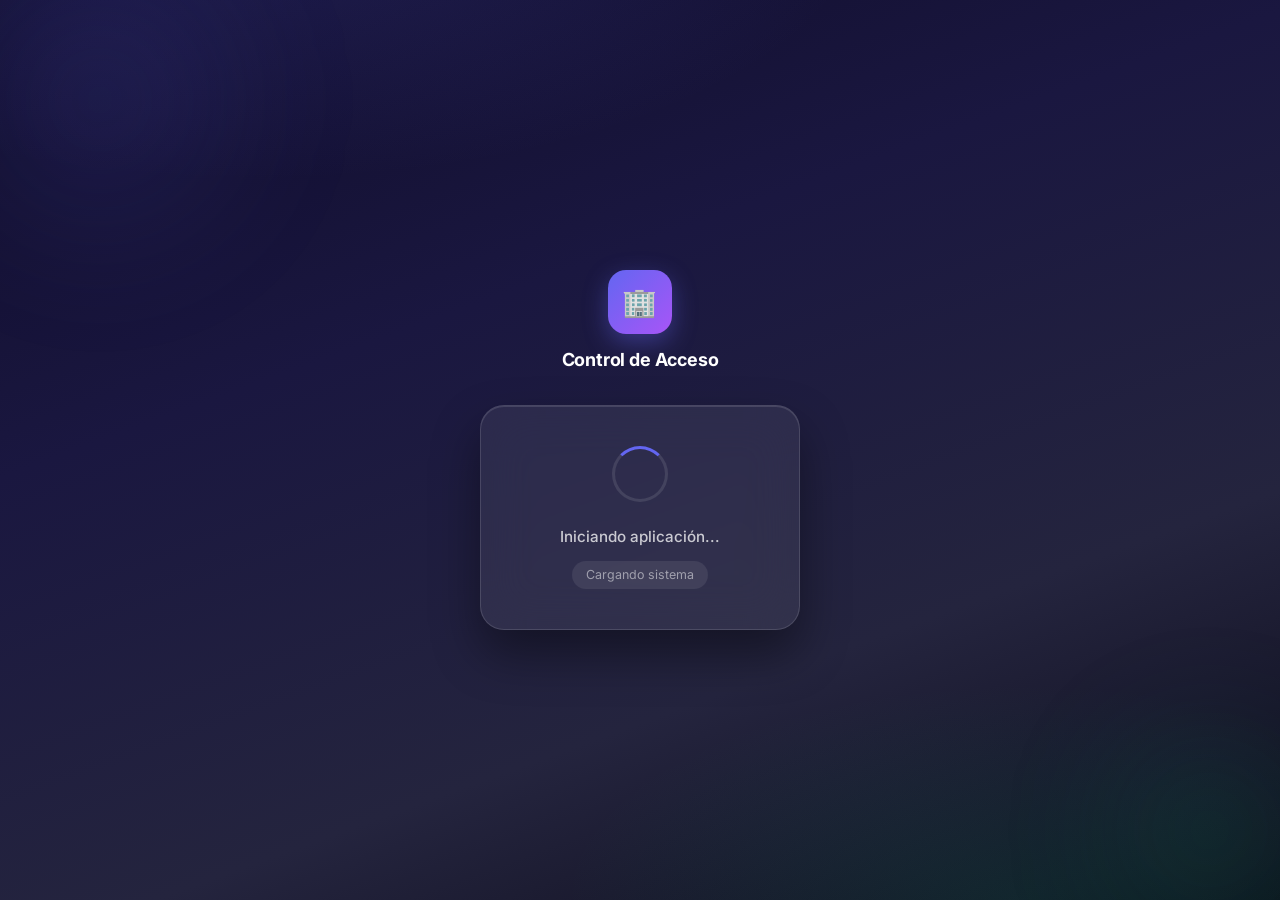
==== index.html @ 193a1b67 "ui: renombrar tab 'Registros' a 'Asistencias' para claridad del admin" ====
<!DOCTYPE html>
<html lang="es">
<head>
  <meta charset="UTF-8" />
  <meta name="viewport" content="width=device-width, initial-scale=1.0, maximum-scale=1.0, user-scalable=no" />
  <meta name="theme-color" content="#4F46E5" />
  <meta name="description" content="Sistema de control de acceso de personal" />
  <meta name="mobile-web-app-capable" content="yes" />
  <meta name="apple-mobile-web-app-capable" content="yes" />
  <meta name="apple-mobile-web-app-status-bar-style" content="default" />
  <meta name="apple-mobile-web-app-title" content="Acceso" />

  <title>Control de Acceso</title>

  <link rel="manifest" href="/manifest.json" />
  <link rel="icon" href="/icons/icon-192.png" type="image/png" />
  <link rel="apple-touch-icon" href="/icons/icon-192.png" />
  <link rel="stylesheet" href="/css/style.css" />

  <!-- Google Identity Services -->
  <script src="https://accounts.google.com/gsi/client" async defer></script>
</head>
<body>

<!-- ============================================================
     EMPLOYEE APP (default view) — Premium Design
     ============================================================ -->
<div id="employee-app">

  <!-- ---- LOADING ---- -->
  <div id="view-loading" class="view">
    <div class="emp-brand">
      <div class="emp-brand-icon">🏢</div>
      <div class="emp-brand-name" id="loading-app-name">Control de Acceso</div>
    </div>
    <div class="glass-card" style="text-align:center;max-width:320px">
      <div class="loading-ring"></div>
      <p id="loading-text" class="loading-text">Iniciando...</p>
      <div class="loading-step" id="loading-step" style="display:none">
        <span id="loading-step-txt"></span>
      </div>
    </div>
  </div>

  <!-- ---- SIGN IN ---- -->
  <div id="view-signin" class="view hidden">
    <div class="emp-brand">
      <div class="emp-brand-icon">🏢</div>
      <div class="emp-brand-name" id="signin-app-title">Control de Acceso</div>
      <div class="emp-brand-sub">Sistema de registro de acceso</div>
    </div>
    <div class="glass-card">
      <h2 class="signin-title">¡Bienvenido!</h2>
      <p class="signin-sub">Inicie sesión con su cuenta Google para registrar su entrada o salida.</p>
      <div class="signin-divider">Autenticación segura</div>
      <div id="google-btn-container"></div>
      <p class="signin-note">Su email se usa únicamente para identificarlo en el sistema. Nunca compartimos sus datos.</p>
    </div>
  </div>

  <!-- ---- CONFIRM ---- -->
  <div id="view-confirm" class="view hidden">
    <div class="glass-card" style="text-align:center">
      <div class="confirm-avatar" id="confirm-avatar">—</div>
      <div class="confirm-name" id="confirm-nombre">—</div>
      <div class="confirm-meta">
        <span class="confirm-meta-pill" id="confirm-sector-pill">—</span>
        <span class="confirm-meta-pill" id="confirm-turno-pill" style="display:none">—</span>
      </div>
      <div style="display:flex;justify-content:center;margin-bottom:1.5rem">
        <span id="confirm-estado-badge" class="estado-badge badge-fuera">FUERA</span>
      </div>

      <div class="confirm-live-time" id="confirm-live-time">--:--:--</div>

      <div class="confirm-actions">
        <button id="btn-confirmar" class="btn btn-success btn-lg btn-full">
          📥 Registrar ENTRADA
        </button>
        <button id="btn-cancelar" class="btn btn-ghost btn-full">
          Cancelar / Cambiar cuenta
        </button>
      </div>
    </div>
  </div>

  <!-- ---- SUCCESS ---- -->
  <div id="view-success" class="view hidden">
    <div class="glass-card" style="text-align:center">

      <div class="success-icon-wrap success-icon-ingreso" id="success-icon-wrap">
        <span id="success-icon">✅</span>
      </div>

      <h2 class="success-titulo" id="success-titulo">¡Registrado!</h2>
      <p class="success-nombre" id="success-nombre">—</p>

      <div style="display:flex;justify-content:center;margin-bottom:1rem">
        <span class="success-sector-tag" id="success-sector">—</span>
      </div>

      <div class="success-time-display">
        <div class="success-hora" id="success-hora">00:00:00</div>
        <div class="success-fecha-dia" id="success-fecha">—</div>
      </div>

      <div id="success-duracion-container" class="hidden" style="display:flex;justify-content:center;margin-bottom:.25rem">
        <div class="success-duracion-pill">
          <span>⏱</span>
          <span>Tiempo en empresa:</span>
          <strong id="success-duracion">0h 0m</strong>
        </div>
      </div>

      <div class="countdown-bar-wrap">
        <div class="countdown-label">
          Volviendo al inicio en
          <span class="countdown-num-badge" id="countdown">5</span>
          seg
        </div>
        <div class="countdown-track">
          <div class="countdown-fill" id="countdown-fill" style="width:100%"></div>
        </div>
      </div>

    </div>
  </div>

  <!-- ---- GOODBYE ---- -->
  <div id="view-goodbye" class="view goodbye-view hidden">
    <div class="glass-card" style="text-align:center">
      <div style="font-size:3rem;margin-bottom:1rem">✅</div>
      <h2 style="font-size:1.4rem;font-weight:800;color:#fff;margin-bottom:.5rem">¡Acceso registrado!</h2>
      <p style="color:rgba(255,255,255,.55);margin-bottom:1.5rem;font-size:.9rem">Su movimiento fue registrado correctamente.</p>
      <button onclick="Auth.signOut(); window.location.reload()" class="btn btn-ghost btn-full">
        Nuevo registro
      </button>
    </div>
  </div>

  <!-- ---- ERROR ---- -->
  <div id="view-error" class="view hidden">
    <div class="glass-card">
      <div class="error-icon">⚠️</div>
      <h2 class="error-title" id="error-title">Error</h2>
      <p class="error-msg" id="error-msg">Ha ocurrido un error.</p>
      <div style="display:flex;flex-direction:column;gap:.75rem">
        <button id="btn-retry" class="btn btn-primary btn-full btn-lg" onclick="window.location.reload()">
          🔄 Reintentar
        </button>
        <button class="btn btn-ghost btn-full" onclick="Auth.signOut(); window.location.reload()">
          Cerrar sesión y reintentar
        </button>
      </div>
    </div>
  </div>

</div><!-- /#employee-app -->


<!-- ============================================================
     ADMIN APP
     ============================================================ -->
<div id="admin-app" class="hidden">

  <!-- Admin Loading -->
  <div id="admin-loading">
    <div class="spinner"></div>
    <p class="loading-text">Cargando panel...</p>
  </div>

  <!-- Admin Login -->
  <div id="admin-login" class="hidden">
    <div class="card" style="max-width:380px;width:100%">
      <div class="card-icon">🛡️</div>
      <h2 class="card-title">Panel de Administración</h2>
      <p class="card-subtitle">Acceso exclusivo para administradores del sistema.</p>
      <div id="admin-google-btn"></div>
      <p style="margin-top:1rem;font-size:.8rem;text-align:center;color:var(--text-muted)">
        Solo emails marcados como administradores en la planilla podrán ingresar.
      </p>
    </div>
  </div>

  <!-- Admin Error -->
  <div id="admin-error" class="hidden" style="display:flex;align-items:center;justify-content:center;min-height:100vh;padding:1.5rem">
    <div class="card" style="max-width:400px;width:100%;text-align:center">
      <div style="font-size:3rem;margin-bottom:1rem">🔒</div>
      <h2 style="color:var(--danger);margin-bottom:.5rem">Acceso denegado</h2>
      <p id="admin-error-msg" style="color:var(--text-muted);font-size:.9rem;margin-bottom:1.5rem">Sin permisos.</p>
      <button onclick="Auth.signOut();window.location.reload()" class="btn btn-primary">
        Intentar con otra cuenta
      </button>
    </div>
  </div>

  <!-- Admin Dashboard -->
  <div id="admin-dashboard" class="hidden admin-layout">

    <!-- Sidebar overlay (mobile) -->
    <div class="sidebar-overlay" id="sidebar-overlay" onclick="toggleSidebar()"></div>

    <!-- Sidebar -->
    <aside class="admin-sidebar" id="admin-sidebar">
      <div class="sidebar-logo">
        <div class="sidebar-logo-icon">🏢</div>
        <div class="sidebar-logo-title">Control de Acceso</div>
        <div class="sidebar-logo-sub">Panel Administrativo</div>
      </div>

      <nav class="sidebar-nav">
        <button class="nav-item tab-active" data-tab="overview">
          <span class="nav-item-icon">📊</span> Vista general
        </button>
        <button class="nav-item" data-tab="employees">
          <span class="nav-item-icon">👥</span> Empleados
        </button>
        <button class="nav-item" data-tab="records">
          <span class="nav-item-icon">📋</span> Asistencias
        </button>
        <button class="nav-item" data-tab="reports">
          <span class="nav-item-icon">📈</span> Informes
        </button>
        <button class="nav-item" data-tab="settings">
          <span class="nav-item-icon">⚙️</span> Configuración
        </button>

        <div class="nav-section-label">OPERACIÓN</div>
        <button class="nav-item" data-tab="operacion">
          <span class="nav-item-icon">🦺</span> Habilitaciones
        </button>
        <button class="nav-item" data-tab="reemplazos">
          <span class="nav-item-icon">🔄</span> Reemplazos
        </button>
        <button class="nav-item" data-tab="observaciones">
          <span class="nav-item-icon">⚠️</span> Observaciones
        </button>
        <button class="nav-item" data-tab="vehiculos">
          <span class="nav-item-icon">🚚</span> Vehículos
        </button>
        <button class="nav-item" data-tab="empresas">
          <span class="nav-item-icon">🏭</span> Empresas
        </button>
        <button class="nav-item" data-tab="trazabilidad">
          <span class="nav-item-icon">🔍</span> Trazabilidad
        </button>
      </nav>

      <div class="sidebar-footer">
        <div class="sidebar-user">
          <div class="sidebar-avatar">
            <img id="admin-avatar" src="" alt="" onerror="this.style.display='none'" />
          </div>
          <div>
            <div class="sidebar-user-name" id="admin-user-name">—</div>
            <div class="sidebar-user-email" id="admin-user-email">—</div>
          </div>
        </div>
        <button onclick="Auth.signOut();window.location.reload()" class="btn btn-sm btn-ghost" style="width:100%;color:rgba(255,255,255,.6)">
          Cerrar sesión
        </button>
      </div>
    </aside>

    <!-- Main -->
    <main class="admin-main">
      <header class="admin-topbar">
        <div style="display:flex;align-items:center;gap:1rem">
          <button class="btn-menu" onclick="toggleSidebar()">☰</button>
          <h1 class="admin-topbar-title" id="topbar-title">Vista General</h1>
        </div>
        <button onclick="Dashboard.refresh()" class="btn btn-sm btn-outline">
          🔄 Actualizar
        </button>
      </header>

      <div class="admin-content">

        <!-- ==============================
             TAB: OVERVIEW
             ============================== -->
        <div class="tab-pane" data-tab-pane="overview">
          <p style="color:var(--text-muted);font-size:.875rem;margin-bottom:1rem" id="ov-fecha">Hoy</p>

          <div class="stats-grid">
            <div class="stat-card">
              <div class="stat-value" id="ov-dentro">—</div>
              <div class="stat-label">Dentro ahora</div>
            </div>
            <div class="stat-card">
              <div class="stat-value" id="ov-fuera">—</div>
              <div class="stat-label">Fuera / Ausentes</div>
            </div>
            <div class="stat-card">
              <div class="stat-value" id="ov-total">—</div>
              <div class="stat-label">Empleados activos</div>
            </div>
            <div class="stat-card">
              <div class="stat-value" id="ov-hoy">—</div>
              <div class="stat-label">Registros hoy</div>
            </div>
            <div class="stat-card">
              <div class="stat-value" id="ov-abiertos">—</div>
              <div class="stat-label">Ingresos sin salida</div>
            </div>
          </div>

          <div class="table-container" style="margin-bottom:1.5rem">
            <div class="table-header">
              <span class="table-title">Empleados presentes</span>
            </div>
            <div style="overflow-x:auto">
              <table>
                <thead>
                  <tr>
                    <th>Empleado</th>
                    <th>Sector</th>
                    <th>Turno</th>
                    <th>Estado</th>
                  </tr>
                </thead>
                <tbody id="ov-presentes-tbody">
                  <tr><td colspan="4" class="text-center text-muted">Cargando...</td></tr>
                </tbody>
              </table>
            </div>
          </div>

          <div class="table-container">
            <div class="table-header">
              <span class="table-title">Últimos registros de hoy</span>
            </div>
            <div style="overflow-x:auto">
              <table>
                <thead>
                  <tr>
                    <th>Empleado</th>
                    <th>Sector</th>
                    <th>Ingreso</th>
                    <th>Egreso</th>
                    <th>Tiempo</th>
                  </tr>
                </thead>
                <tbody id="ov-registros-tbody">
                  <tr><td colspan="5" class="text-center text-muted">Cargando...</td></tr>
                </tbody>
              </table>
            </div>
          </div>
        </div>

        <!-- ==============================
             TAB: EMPLOYEES
             ============================== -->
        <div class="tab-pane hidden" data-tab-pane="employees">

          <div class="filters-bar" style="margin-bottom:1rem">
            <input type="text" id="emp-search" class="form-input" placeholder="🔍 Buscar por nombre, email o sector..." style="flex:1;min-width:220px" />
          </div>

          <div class="table-container" style="margin-bottom:1.5rem">
            <div class="table-header">
              <span class="table-title">Lista de empleados</span>
            </div>
            <div style="overflow-x:auto">
              <table>
                <thead>
                  <tr>
                    <th>Empleado</th>
                    <th>Sector</th>
                    <th>Turno</th>
                    <th>Estado</th>
                    <th>Activo</th>
                    <th>Dispositivo</th>
                    <th>Acciones</th>
                  </tr>
                </thead>
                <tbody id="emp-tbody">
                  <tr><td colspan="7" class="text-center text-muted">Cargando...</td></tr>
                </tbody>
              </table>
            </div>
          </div>

          <!-- Agregar empleado -->
          <div class="add-emp-form">
            <h3 style="font-weight:700;margin-bottom:1.25rem">➕ Agregar empleado</h3>
            <form id="form-agregar-empleado" novalidate>
              <div class="form-row">
                <div class="form-group">
                  <label class="form-label">Nombre *</label>
                  <input type="text" name="nombre" class="form-input" required placeholder="Ana" />
                </div>
                <div class="form-group">
                  <label class="form-label">Apellido *</label>
                  <input type="text" name="apellido" class="form-input" required placeholder="García" />
                </div>
              </div>
              <div class="form-group">
                <label class="form-label">Email Google *</label>
                <input type="email" name="email" class="form-input" required placeholder="ana.garcia@gmail.com" />
              </div>
              <div class="form-row">
                <div class="form-group">
                  <label class="form-label">Sector</label>
                  <input type="text" name="sector" class="form-input" placeholder="RRHH, Ventas..." />
                </div>
                <div class="form-group">
                  <label class="form-label">Turno</label>
                  <input type="text" name="turno" class="form-input" placeholder="Mañana, Tarde..." />
                </div>
              </div>
              <div class="form-group">
                <label class="form-check">
                  <input type="checkbox" name="esAdmin" />
                  Es administrador del sistema
                </label>
              </div>
              <div id="msg-agregar"></div>
              <button type="submit" class="btn btn-primary btn-full" style="margin-top:.5rem">
                Agregar empleado
              </button>
            </form>
          </div>

        </div>

        <!-- ==============================
             TAB: RECORDS
             ============================== -->
        <div class="tab-pane hidden" data-tab-pane="records">

          <div class="filters-bar">
            <input type="email" id="reg-f-email" class="form-input" placeholder="Filtrar por email" style="flex:1;min-width:180px" />
            <input type="text" id="reg-f-sector" class="form-input" placeholder="Sector" style="width:140px" />
            <input type="date" id="reg-f-desde" class="form-input" title="Desde" />
            <input type="date" id="reg-f-hasta" class="form-input" title="Hasta" />
            <button id="btn-export-reg" class="btn btn-outline btn-sm">
              ⬇️ Exportar CSV
            </button>
          </div>

          <div class="table-container">
            <div class="table-header">
              <span class="table-title">Asistencias registradas (entrada y salida)</span>
              <span id="reg-count" class="text-small text-muted"></span>
            </div>
            <div style="overflow-x:auto">
              <table>
                <thead>
                  <tr>
                    <th>Fecha</th>
                    <th>Empleado</th>
                    <th>Ingreso</th>
                    <th>Egreso</th>
                    <th>Duración</th>
                    <th>Día</th>
                  </tr>
                </thead>
                <tbody id="reg-tbody">
                  <tr><td colspan="6" class="text-center text-muted">Seleccione filtros y haga clic en Actualizar</td></tr>
                </tbody>
              </table>
            </div>
          </div>
        </div>

        <!-- ==============================
             TAB: REPORTS
             ============================== -->
        <div class="tab-pane hidden" data-tab-pane="reports">

          <div class="informe-controls">
            <div class="form-group" style="margin:0;flex:1;min-width:200px">
              <label class="form-label">Período</label>
              <select id="inf-periodo" class="form-select" style="width:100%">
                <option value="q1">1ra Quincena (1–15)</option>
                <option value="q2">2da Quincena (16–fin)</option>
                <option value="mensual">Mensual completo</option>
              </select>
            </div>
            <div class="form-group" style="margin:0;flex:2;min-width:220px">
              <label class="form-label">Empleado (dejar vacío = todos)</label>
              <select id="inf-empleado" class="form-select" style="width:100%">
                <option value="">— Todos los empleados —</option>
              </select>
            </div>
            <div style="display:flex;align-items:flex-end">
              <button id="btn-generar-informe" class="btn btn-primary">
                📊 Generar informe
              </button>
            </div>
          </div>

          <div id="inf-loader" class="hidden" style="text-align:center;padding:2rem">
            <div class="spinner"></div>
            <p class="text-muted">Generando informe...</p>
          </div>

          <div id="inf-resultado" class="hidden">
            <div class="table-container">
              <div class="table-header">
                <span class="table-title" id="inf-titulo-resultado">Informe</span>
                <button id="btn-export-inf" class="btn btn-outline btn-sm">⬇️ Exportar CSV</button>
              </div>
              <div style="overflow-x:auto">
                <table>
                  <thead>
                    <tr>
                      <th>Empleado</th>
                      <th>Días</th>
                      <th>Total</th>
                      <th>Horas</th>
                      <th>Promedio/día</th>
                      <th></th>
                    </tr>
                  </thead>
                  <tbody id="inf-tbody">
                  </tbody>
                </table>
              </div>
            </div>
          </div>

        </div>

        <!-- ==============================
             TAB: SETTINGS
             ============================== -->
        <div class="tab-pane hidden" data-tab-pane="settings">

          <div class="config-form">
            <h3 style="font-weight:700;margin-bottom:1.25rem">⚙️ Configuración del sistema</h3>
            <form id="form-config" novalidate>

              <div class="form-group">
                <label class="form-label">Nombre del establecimiento</label>
                <input type="text" id="cfg-nombre-empresa" class="form-input" placeholder="Mi Empresa" />
              </div>

              <hr style="border:none;border-top:1px solid var(--border);margin:1.5rem 0" />

              <h4 style="font-weight:600;margin-bottom:1rem">📍 Geofencing (control de ubicación)</h4>

              <div style="margin-bottom:1rem">
                <button type="button" id="btn-get-gps" class="btn btn-outline btn-sm">
                  📍 Usar mi ubicación actual como centro del geofence
                </button>
                <p style="font-size:.8rem;color:var(--text-muted);margin-top:.4rem">
                  Haga clic desde el establecimiento para capturar las coordenadas exactas.
                </p>
              </div>

              <div class="form-row">
                <div class="form-group">
                  <label class="form-label">Latitud</label>
                  <input type="number" id="cfg-lat" class="form-input" placeholder="-34.603722" step="any" />
                </div>
                <div class="form-group">
                  <label class="form-label">Longitud</label>
                  <input type="number" id="cfg-lng" class="form-input" placeholder="-58.381592" step="any" />
                </div>
              </div>

              <div class="form-group">
                <label class="form-label">Radio permitido (metros)</label>
                <input type="number" id="cfg-radio" class="form-input" placeholder="200" min="50" max="2000" />
                <p style="font-size:.8rem;color:var(--text-muted);margin-top:.3rem">
                  Recomendado: 100–300m según el tamaño del establecimiento.
                  Dejar la latitud/longitud vacías desactiva el geofencing.
                </p>
              </div>

              <div id="cfg-msg"></div>

              <button type="submit" class="btn btn-primary btn-full" style="margin-top:.75rem">
                💾 Guardar configuración
              </button>
            </form>
          </div>

        </div>

        <!-- ==============================
             TAB: OPERACIÓN / HABILITACIONES
             ============================== -->
        <div class="tab-pane hidden" data-tab-pane="operacion">

          <div class="stats-grid" id="op-stats">
            <div class="stat-card">
              <div class="stat-value" id="op-total">—</div>
              <div class="stat-label">Personal activo</div>
            </div>
            <div class="stat-card">
              <div class="stat-value" id="op-habilitados">—</div>
              <div class="stat-label">Habilitados</div>
            </div>
            <div class="stat-card">
              <div class="stat-value" id="op-observados">—</div>
              <div class="stat-label">Observados</div>
            </div>
            <div class="stat-card">
              <div class="stat-value" id="op-bloqueados">—</div>
              <div class="stat-label">Bloqueados</div>
            </div>
            <div class="stat-card">
              <div class="stat-value" id="op-docs">—</div>
              <div class="stat-label">Docs por vencer / vencidos</div>
            </div>
          </div>

          <!-- Panel de observación rápida sobre un empleado -->
          <div id="obs-emp-panel" class="hidden" style="background:var(--gray-50);border:1px solid var(--border);border-radius:12px;padding:1.25rem;margin-bottom:1.25rem">
            <h4 id="obs-emp-titulo" style="font-weight:700;margin-bottom:.75rem">Observación</h4>
            <form id="form-obs-empleado" novalidate>
              <input type="hidden" id="obs-emp-email" value="" />
              <div class="form-row">
                <div class="form-group">
                  <label class="form-label">Severidad</label>
                  <select id="obs-emp-sev" class="form-input">
                    <option value="observado">Observado</option>
                    <option value="bloqueado">Bloqueado (impide fichar)</option>
                  </select>
                </div>
                <div class="form-group" style="flex:2">
                  <label class="form-label">Descripción</label>
                  <input type="text" id="obs-emp-desc" class="form-input" placeholder="Motivo de la observación..." />
                </div>
              </div>
              <div id="obs-emp-msg"></div>
              <div style="display:flex;gap:.5rem;margin-top:.5rem">
                <button type="submit" class="btn btn-primary btn-sm">💾 Registrar</button>
                <button type="button" data-op="cerrarObsEmp" class="btn btn-outline btn-sm">Cancelar</button>
              </div>
            </form>
          </div>

          <div class="filters-bar" style="margin-bottom:1rem">
            <input type="text" id="hab-search" data-op="busquedaHab" class="form-input" placeholder="🔍 Buscar por nombre, empresa o sector..." style="flex:1;min-width:220px" />
          </div>

          <div class="table-container">
            <div class="table-header">
              <span class="table-title">Habilitaciones del personal</span>
            </div>
            <div style="overflow-x:auto">
              <table>
                <thead>
                  <tr>
                    <th>Empleado</th>
                    <th>Empresa</th>
                    <th>Sector</th>
                    <th>Apto médico</th>
                    <th>Licencia</th>
                    <th>Habilitación</th>
                    <th>Acciones</th>
                  </tr>
                </thead>
                <tbody id="hab-tbody">
                  <tr><td colspan="7" class="text-center text-muted">Cargando...</td></tr>
                </tbody>
              </table>
            </div>
          </div>
        </div>

        <!-- ==============================
             TAB: REEMPLAZOS
             ============================== -->
        <div class="tab-pane hidden" data-tab-pane="reemplazos">

          <div class="table-container" style="margin-bottom:1.5rem">
            <div class="table-header">
              <span class="table-title">Registrar ausencia</span>
            </div>
            <form id="form-reemplazo" novalidate style="padding:1.25rem">
              <div class="form-row">
                <div class="form-group">
                  <label class="form-label">Empleado ausente</label>
                  <select id="rem-ausente" class="form-input"></select>
                </div>
                <div class="form-group">
                  <label class="form-label">Turno</label>
                  <input type="text" id="rem-turno" class="form-input" placeholder="Ej: 12h día" />
                </div>
                <div class="form-group">
                  <label class="form-label">Causa</label>
                  <input type="text" id="rem-causa" class="form-input" placeholder="Ej: Licencia médica" />
                </div>
              </div>
              <div class="form-row">
                <div class="form-group">
                  <label class="form-label">Candidato 1</label>
                  <input type="text" id="rem-cand1" class="form-input" placeholder="Nombre del reemplazo" />
                </div>
                <div class="form-group">
                  <label class="form-label">Candidato 2</label>
                  <input type="text" id="rem-cand2" class="form-input" placeholder="Opcional" />
                </div>
                <div class="form-group">
                  <label class="form-label">Candidato 3</label>
                  <input type="text" id="rem-cand3" class="form-input" placeholder="Opcional" />
                </div>
              </div>
              <label style="display:flex;align-items:center;gap:.5rem;margin-bottom:.75rem">
                <input type="checkbox" id="rem-urgente" /> <span style="font-size:.85rem">Cubertura urgente</span>
              </label>
              <div id="rem-msg"></div>
              <button type="submit" class="btn btn-primary">💾 Registrar ausencia</button>
            </form>
          </div>

          <div id="rem-lista">
            <p class="text-muted">Cargando...</p>
          </div>
        </div>

        <!-- ==============================
             TAB: OBSERVACIONES + ALERTAS
             ============================== -->
        <div class="tab-pane hidden" data-tab-pane="observaciones">

          <div class="table-container" style="margin-bottom:1.5rem">
            <div class="table-header">
              <span class="table-title">Nueva observación</span>
            </div>
            <form id="form-observacion" novalidate style="padding:1.25rem">
              <div class="form-row">
                <div class="form-group">
                  <label class="form-label">Tipo</label>
                  <select id="obs-tipo" class="form-input">
                    <option value="Personal">Personal</option>
                    <option value="Vehículo">Vehículo</option>
                    <option value="Empresa">Empresa</option>
                  </select>
                </div>
                <div class="form-group" style="flex:2">
                  <label class="form-label">Entidad</label>
                  <input type="text" id="obs-entidad" class="form-input" list="obs-entidades" placeholder="A quién/qué corresponde" />
                  <datalist id="obs-entidades"></datalist>
                </div>
                <div class="form-group">
                  <label class="form-label">Empresa</label>
                  <select id="obs-empresa" class="form-input"></select>
                </div>
              </div>
              <div class="form-row">
                <div class="form-group">
                  <label class="form-label">Severidad</label>
                  <select id="obs-sev" class="form-input">
                    <option value="observado">Observado</option>
                    <option value="bloqueado">Bloqueado</option>
                  </select>
                </div>
                <div class="form-group" style="flex:3">
                  <label class="form-label">Descripción</label>
                  <input type="text" id="obs-desc" class="form-input" placeholder="Detalle de la observación..." />
                </div>
              </div>
              <div id="obs-msg"></div>
              <button type="submit" class="btn btn-primary">💾 Registrar observación</button>
            </form>
          </div>

          <div class="filters-bar" style="margin-bottom:1rem">
            <input type="text" id="obs-search" data-op="busquedaObs" class="form-input" placeholder="🔍 Buscar observaciones..." style="flex:1;min-width:220px" />
            <label style="display:flex;align-items:center;gap:.4rem;font-size:.85rem">
              <input type="checkbox" id="obs-solo-pend" data-op="busquedaObs" /> Solo pendientes
            </label>
          </div>

          <div class="table-container" style="margin-bottom:1.5rem">
            <div class="table-header">
              <span class="table-title">Observaciones registradas</span>
            </div>
            <div style="overflow-x:auto">
              <table>
                <thead>
                  <tr>
                    <th>Fecha</th>
                    <th>Tipo</th>
                    <th>Entidad</th>
                    <th>Descripción</th>
                    <th>Severidad</th>
                    <th>Estado</th>
                  </tr>
                </thead>
                <tbody id="obs-tbody">
                  <tr><td colspan="6" class="text-center text-muted">Cargando...</td></tr>
                </tbody>
              </table>
            </div>
          </div>

          <div class="table-container">
            <div class="table-header">
              <span class="table-title">🔔 Alertas — <span id="alrt-count" style="font-weight:400"></span></span>
              <button data-op="marcarLeidas" id="btn-marcar-leidas" class="btn btn-sm btn-outline" style="display:none">
                ✓ Marcar todas como leídas
              </button>
            </div>
            <div id="alrt-lista" style="max-height:340px;overflow-y:auto">
              <p class="text-muted" style="padding:.75rem">Cargando...</p>
            </div>
          </div>
        </div>

        <!-- ==============================
             TAB: VEHÍCULOS
             ============================== -->
        <div class="tab-pane hidden" data-tab-pane="vehiculos">

          <div class="table-container" style="margin-bottom:1.5rem">
            <div class="table-header">
              <span class="table-title">Agregar vehículo</span>
            </div>
            <form id="form-vehiculo" novalidate style="padding:1.25rem">
              <div class="form-row">
                <div class="form-group">
                  <label class="form-label">Patente</label>
                  <input type="text" id="veh-patente" class="form-input" placeholder="AB123CD" style="text-transform:uppercase" />
                </div>
                <div class="form-group">
                  <label class="form-label">Tipo</label>
                  <input type="text" id="veh-tipo" class="form-input" placeholder="Camioneta / Camión / Utilitario" />
                </div>
                <div class="form-group">
                  <label class="form-label">Empresa</label>
                  <select id="veh-empresa" class="form-input"></select>
                </div>
              </div>
              <div class="form-row">
                <div class="form-group">
                  <label class="form-label">Vencimiento seguro</label>
                  <input type="date" id="veh-seguro" class="form-input" />
                </div>
                <div class="form-group">
                  <label class="form-label">Vencimiento VTV</label>
                  <input type="date" id="veh-vtv" class="form-input" />
                </div>
                <div class="form-group" style="flex:2">
                  <label class="form-label">Observaciones</label>
                  <input type="text" id="veh-obs" class="form-input" placeholder="Opcional" />
                </div>
              </div>
              <div id="veh-msg"></div>
              <button type="submit" class="btn btn-primary">💾 Agregar vehículo</button>
            </form>
          </div>

          <div class="table-container">
            <div class="table-header">
              <span class="table-title">Flota</span>
            </div>
            <div style="overflow-x:auto">
              <table>
                <thead>
                  <tr>
                    <th>Patente</th>
                    <th>Tipo</th>
                    <th>Empresa</th>
                    <th>Seguro</th>
                    <th>VTV</th>
                    <th>Estado</th>
                    <th>Habilitación</th>
                    <th>Acciones</th>
                  </tr>
                </thead>
                <tbody id="veh-tbody">
                  <tr><td colspan="8" class="text-center text-muted">Cargando...</td></tr>
                </tbody>
              </table>
            </div>
          </div>
        </div>

        <!-- ==============================
             TAB: EMPRESAS
             ============================== -->
        <div class="tab-pane hidden" data-tab-pane="empresas">

          <div class="table-container" style="margin-bottom:1.5rem">
            <div class="table-header">
              <span class="table-title">Agregar empresa</span>
            </div>
            <form id="form-empresa" novalidate style="padding:1.25rem">
              <div class="form-row">
                <div class="form-group" style="flex:2">
                  <label class="form-label">Razón social</label>
                  <input type="text" id="empr-nombre" class="form-input" placeholder="Nombre de la empresa" />
                </div>
                <div class="form-group">
                  <label class="form-label">Tipo</label>
                  <input type="text" id="empr-tipo" class="form-input" placeholder="Contratista / Proveedor" />
                </div>
                <div class="form-group">
                  <label class="form-label">CUIT</label>
                  <input type="text" id="empr-cuit" class="form-input" placeholder="30-12345678-9" />
                </div>
              </div>
              <div class="form-row">
                <div class="form-group">
                  <label class="form-label">Vencimiento ART</label>
                  <input type="date" id="empr-art" class="form-input" />
                </div>
                <div class="form-group">
                  <label class="form-label">Vencimiento seguro</label>
                  <input type="date" id="empr-seguro" class="form-input" />
                </div>
              </div>
              <div id="empr-msg"></div>
              <button type="submit" class="btn btn-primary">💾 Agregar empresa</button>
            </form>
          </div>

          <div class="table-container">
            <div class="table-header">
              <span class="table-title">Empresas</span>
            </div>
            <div style="overflow-x:auto">
              <table>
                <thead>
                  <tr>
                    <th>Razón social</th>
                    <th>Tipo</th>
                    <th>CUIT</th>
                    <th>ART</th>
                    <th>Seguro</th>
                    <th>Personal</th>
                    <th>Vehículos</th>
                    <th>Contrato</th>
                    <th>Acciones</th>
                  </tr>
                </thead>
                <tbody id="empr-tbody">
                  <tr><td colspan="9" class="text-center text-muted">Cargando...</td></tr>
                </tbody>
              </table>
            </div>
          </div>
        </div>

        <!-- ==============================
             TAB: TRAZABILIDAD
             ============================== -->
        <div class="tab-pane hidden" data-tab-pane="trazabilidad">
          <div class="table-container">
            <div class="table-header">
              <span class="table-title">Historial de acciones (últimas 100)</span>
            </div>
            <div style="overflow-x:auto">
              <table>
                <thead>
                  <tr>
                    <th>Fecha y hora</th>
                    <th>Usuario</th>
                    <th>Acción</th>
                    <th>Tipo</th>
                  </tr>
                </thead>
                <tbody id="traza-tbody">
                  <tr><td colspan="4" class="text-center text-muted">Cargando...</td></tr>
                </tbody>
              </table>
            </div>
          </div>
        </div>

        <!-- ==============================
             MODAL DE EDICIÓN (módulo Operación)
             ============================== -->
        <div id="op-modal-overlay" class="op-modal-overlay hidden">
          <div class="op-modal" role="dialog" aria-modal="true">
            <div class="op-modal-header">
              <h3 id="op-modal-title">Editar</h3>
              <button type="button" data-op="modalClose" class="op-modal-close" aria-label="Cerrar">×</button>
            </div>
            <div class="op-modal-body" id="op-modal-body"></div>
            <div id="op-modal-msg"></div>
            <div class="op-modal-footer">
              <button type="button" data-op="modalCancel" class="btn btn-outline">Cancelar</button>
              <button type="button" id="op-modal-save" class="btn btn-primary">💾 Guardar cambios</button>
            </div>
          </div>
        </div>
        <!-- /tabs -->

      </div><!-- /.admin-content -->
    </main>

  </div><!-- /#admin-dashboard -->

</div><!-- /#admin-app -->


<!-- ============================================================
     SCRIPTS
     ============================================================ -->
<script src="/js/config.js"></script>
<script src="/js/fingerprint.js"></script>
<script src="/js/geo.js"></script>
<script src="/js/auth.js"></script>
<script src="/js/api.js"></script>
<script src="/js/app.js"></script>
<script src="/js/operacion.js"></script>
<script src="/js/dashboard.js"></script>

<script>
  // ---- Registro del Service Worker ----
  if ('serviceWorker' in navigator) {
    window.addEventListener('load', () => {
      navigator.serviceWorker.register('/sw.js').catch(e => console.warn('SW:', e));
    });
  }

  // ---- Sidebar toggle (mobile) ----
  function toggleSidebar() {
    const sb  = document.getElementById('admin-sidebar');
    const ov  = document.getElementById('sidebar-overlay');
    const open = sb.classList.toggle('open');
    if (ov) ov.classList.toggle('open', open);
  }

  // ---- Actualizar título del topbar cuando cambia de tab ----
  const tabTitles = {
    overview:      'Vista General',
    employees:     'Empleados',
    records:       'Asistencias',
    reports:       'Informes',
    settings:      'Configuración',
    operacion:     'Habilitaciones',
    reemplazos:    'Reemplazos',
    observaciones: 'Observaciones',
    vehiculos:     'Vehículos',
    empresas:      'Empresas',
    trazabilidad:  'Trazabilidad'
  };

  document.querySelectorAll('[data-tab]').forEach(btn => {
    btn.addEventListener('click', () => {
      const t = document.getElementById('topbar-title');
      if (t) t.textContent = tabTitles[btn.dataset.tab] || '';
      // Cerrar sidebar en mobile
      if (window.innerWidth <= 768) toggleSidebar();
    });
  });

  // ---- Setup tab empleados (form) cuando se activa ----
  document.querySelectorAll('[data-tab="employees"]').forEach(btn => {
    btn.addEventListener('click', () => Dashboard._setupEmployeeTab());
  });

  // ---- Determinar si mostrar la app del empleado o el admin ----
  // Acceso al panel admin: agregar #admin al URL o navegar a /#admin
  (function determineView() {
    const isAdmin = window.location.hash === '#admin' ||
                    new URLSearchParams(window.location.search).get('admin') === '1';
    if (isAdmin) {
      Dashboard.init();
    } else {
      App.init();
    }
  })();
</script>

</body>
</html>
---- css/style.css ----
/* ============================================================
   CONTROL DE ACCESO — Estilos principales
   Premium design — Mobile-first
   ============================================================ */

@import url('https://fonts.googleapis.com/css2?family=Inter:wght@400;500;600;700;800;900&display=swap');

/* ---- Variables ---- */
:root {
  --primary:     #6366F1;
  --primary-d:   #4F46E5;
  --primary-rgb: 99,102,241;
  --success:     #10B981;
  --success-d:   #059669;
  --success-rgb: 16,185,129;
  --danger:      #EF4444;
  --danger-d:    #DC2626;
  --danger-rgb:  239,68,68;
  --warning:     #F59E0B;
  --info:        #0EA5E9;
  --gray-50:     #F8FAFC;
  --gray-100:    #F1F5F9;
  --gray-200:    #E2E8F0;
  --gray-300:    #CBD5E1;
  --gray-400:    #94A3B8;
  --gray-500:    #64748B;
  --gray-600:    #475569;
  --gray-700:    #334155;
  --gray-800:    #1E293B;
  --gray-900:    #0F172A;
  --bg:          #F8FAFC;
  --surface:     #FFFFFF;
  --text:        #0F172A;
  --text-muted:  #64748B;
  --border:      #E2E8F0;
  --radius:      16px;
  --radius-sm:   10px;
  --radius-xs:   6px;
  --shadow-sm:   0 1px 2px rgba(0,0,0,.05);
  --shadow:      0 4px 6px -1px rgba(0,0,0,.1), 0 2px 4px -2px rgba(0,0,0,.1);
  --shadow-md:   0 10px 15px -3px rgba(0,0,0,.1), 0 4px 6px -4px rgba(0,0,0,.1);
  --shadow-lg:   0 20px 25px -5px rgba(0,0,0,.1), 0 8px 10px -6px rgba(0,0,0,.1);
  --shadow-xl:   0 25px 50px -12px rgba(0,0,0,.25);
}

/* ---- Reset ---- */
*, *::before, *::after { box-sizing: border-box; margin: 0; padding: 0; }
html { font-size: 16px; scroll-behavior: smooth; -webkit-text-size-adjust: 100%; }

body {
  font-family: 'Inter', -apple-system, BlinkMacSystemFont, 'Segoe UI', sans-serif;
  background: var(--bg);
  color: var(--text);
  min-height: 100dvh;
  line-height: 1.5;
  -webkit-font-smoothing: antialiased;
}

img { max-width: 100%; display: block; }
button { cursor: pointer; font-family: inherit; }
input, select, textarea { font-family: inherit; font-size: 1rem; }

/* ---- Utils ---- */
.hidden        { display: none !important; }
.text-center   { text-align: center; }
.text-muted    { color: var(--text-muted); }
.text-small    { font-size: .8125rem; }
.text-warning  { color: var(--warning); }
.text-success  { color: var(--success); }
.text-danger   { color: var(--danger); }


/* ============================================================
   EMPLOYEE APP
   ============================================================ */

#employee-app {
  min-height: 100dvh;
  background:
    radial-gradient(ellipse 80% 50% at 20% -10%, rgba(99,102,241,.18) 0%, transparent 60%),
    radial-gradient(ellipse 60% 40% at 80% 100%, rgba(16,185,129,.12) 0%, transparent 60%),
    linear-gradient(160deg, #0F0C29 0%, #1a1740 35%, #24243e 70%, #0d0d1a 100%);
  position: relative;
}

/* Decorative floating orbs */
#employee-app::before,
#employee-app::after {
  content: '';
  position: fixed;
  border-radius: 50%;
  pointer-events: none;
  z-index: 0;
  filter: blur(60px);
  opacity: .5;
}
#employee-app::before {
  width: 400px; height: 400px;
  top: -100px; left: -100px;
  background: radial-gradient(circle, rgba(99,102,241,.3), transparent 70%);
}
#employee-app::after {
  width: 300px; height: 300px;
  bottom: -80px; right: -80px;
  background: radial-gradient(circle, rgba(16,185,129,.25), transparent 70%);
}

.view {
  display: flex;
  flex-direction: column;
  align-items: center;
  justify-content: center;
  min-height: 100dvh;
  padding: 1.5rem 1.25rem;
  position: relative;
  z-index: 1;
  animation: viewIn .35s cubic-bezier(.22,1,.36,1);
}

@keyframes viewIn {
  from { opacity: 0; transform: translateY(16px) scale(.98); }
  to   { opacity: 1; transform: translateY(0) scale(1); }
}

/* ---- Branding ---- */
.emp-brand {
  text-align: center;
  margin-bottom: 2rem;
}

.emp-brand-icon {
  width: 64px; height: 64px;
  background: linear-gradient(135deg, var(--primary), #a855f7);
  border-radius: 18px;
  display: flex;
  align-items: center;
  justify-content: center;
  font-size: 1.75rem;
  margin: 0 auto .75rem;
  box-shadow: 0 8px 24px rgba(99,102,241,.4);
}

.emp-brand-name {
  font-size: 1.125rem;
  font-weight: 700;
  color: #fff;
  letter-spacing: -.01em;
}

.emp-brand-sub {
  font-size: .8rem;
  color: rgba(255,255,255,.5);
  margin-top: .2rem;
}

/* ---- Glass Card ---- */
.glass-card {
  background: rgba(255,255,255,.07);
  backdrop-filter: blur(24px);
  -webkit-backdrop-filter: blur(24px);
  border: 1px solid rgba(255,255,255,.13);
  border-radius: 24px;
  padding: 2rem 1.75rem;
  width: 100%;
  max-width: 420px;
  box-shadow: 0 24px 48px rgba(0,0,0,.4), inset 0 1px 0 rgba(255,255,255,.12);
}

/* ---- Loading ---- */
#view-loading .glass-card {
  text-align: center;
  padding: 2.5rem 2rem;
}

.loading-brand {
  margin-bottom: 2rem;
}

.loading-ring {
  width: 56px; height: 56px;
  border: 3px solid rgba(255,255,255,.1);
  border-top-color: var(--primary);
  border-radius: 50%;
  animation: spin .75s linear infinite;
  margin: 0 auto 1.5rem;
}

@keyframes spin { to { transform: rotate(360deg); } }

.loading-text {
  color: rgba(255,255,255,.75);
  font-size: .95rem;
  font-weight: 500;
  min-height: 1.5em;
}

.loading-step {
  display: inline-flex;
  align-items: center;
  gap: .4rem;
  background: rgba(255,255,255,.08);
  border-radius: 999px;
  padding: .3rem .85rem;
  font-size: .78rem;
  color: rgba(255,255,255,.5);
  margin-top: .75rem;
}

/* ---- Sign In ---- */
#view-signin .glass-card { text-align: center; }

.signin-title {
  font-size: 1.5rem;
  font-weight: 800;
  color: #fff;
  margin-bottom: .5rem;
  letter-spacing: -.02em;
}

.signin-sub {
  font-size: .9rem;
  color: rgba(255,255,255,.55);
  margin-bottom: 1.75rem;
  line-height: 1.6;
}

.signin-divider {
  display: flex;
  align-items: center;
  gap: .75rem;
  margin-bottom: 1.5rem;
  color: rgba(255,255,255,.3);
  font-size: .8rem;
}
.signin-divider::before, .signin-divider::after {
  content: '';
  flex: 1;
  height: 1px;
  background: rgba(255,255,255,.1);
}

#google-btn-container, #admin-google-btn {
  display: flex;
  justify-content: center;
}

.signin-note {
  font-size: .78rem;
  color: rgba(255,255,255,.35);
  margin-top: 1.25rem;
  line-height: 1.5;
}

/* ---- Confirm ---- */
.confirm-avatar {
  width: 72px; height: 72px;
  border-radius: 50%;
  background: linear-gradient(135deg, var(--primary), #a855f7);
  display: flex;
  align-items: center;
  justify-content: center;
  font-size: 1.75rem;
  font-weight: 800;
  color: #fff;
  margin: 0 auto 1.25rem;
  box-shadow: 0 8px 24px rgba(99,102,241,.45);
  letter-spacing: -.02em;
  flex-shrink: 0;
}

.confirm-name {
  font-size: 1.4rem;
  font-weight: 800;
  color: #fff;
  text-align: center;
  letter-spacing: -.02em;
  margin-bottom: .25rem;
}

.confirm-meta {
  display: flex;
  align-items: center;
  justify-content: center;
  gap: .5rem;
  flex-wrap: wrap;
  margin-bottom: 1.5rem;
}

.confirm-meta-pill {
  background: rgba(255,255,255,.1);
  border: 1px solid rgba(255,255,255,.12);
  border-radius: 999px;
  padding: .25rem .75rem;
  font-size: .8rem;
  color: rgba(255,255,255,.7);
  font-weight: 500;
}

.estado-badge {
  display: inline-flex;
  align-items: center;
  gap: .35rem;
  padding: .3rem .9rem;
  border-radius: 999px;
  font-size: .8rem;
  font-weight: 700;
  text-transform: uppercase;
  letter-spacing: .06em;
}
.estado-badge::before {
  content: '';
  width: 7px; height: 7px;
  border-radius: 50%;
  background: currentColor;
  flex-shrink: 0;
}

/* Badges del panel admin (fondos claros — colores sólidos legibles) */
.badge {
  display: inline-flex;
  align-items: center;
  gap: .3rem;
  padding: .25rem .7rem;
  border-radius: 999px;
  font-size: .75rem;
  font-weight: 700;
  white-space: nowrap;
}
.badge-success   { background: #DCFCE7; color: #15803D; }
.badge-danger    { background: #FEE2E2; color: #B91C1C; }
.badge-warning   { background: #FEF3C7; color: #B45309; }
.badge-info      { background: #E0F2FE; color: #0369A1; }
.badge-secondary { background: var(--gray-100); color: var(--gray-600); }

/* Badges glass para la app del empleado (fondos oscuros) */
.badge-dentro  { background: rgba(16,185,129,.2);  color: #34D399; border: 1px solid rgba(16,185,129,.3); }
.badge-fuera   { background: rgba(251,191,36,.15);  color: #FCD34D; border: 1px solid rgba(251,191,36,.25); }

/* Spinner (panel admin) */
.spinner {
  width: 40px; height: 40px;
  border: 3px solid var(--gray-200);
  border-top-color: var(--primary);
  border-radius: 50%;
  animation: spin .75s linear infinite;
}

.confirm-live-time {
  text-align: center;
  font-size: 2rem;
  font-weight: 800;
  color: rgba(255,255,255,.9);
  letter-spacing: -.03em;
  margin-bottom: 1.5rem;
  font-variant-numeric: tabular-nums;
}

.confirm-actions {
  display: flex;
  flex-direction: column;
  gap: .75rem;
}

/* ---- Botones ---- */
.btn {
  display: inline-flex;
  align-items: center;
  justify-content: center;
  gap: .5rem;
  padding: .65rem 1.4rem;
  border: none;
  border-radius: 12px;
  font-size: .95rem;
  font-weight: 700;
  transition: all .18s cubic-bezier(.22,1,.36,1);
  text-decoration: none;
  white-space: nowrap;
  letter-spacing: -.01em;
}
.btn:active    { transform: scale(.96); }
.btn:disabled  { opacity: .45; cursor: not-allowed; pointer-events: none; }

.btn-primary  { background: var(--primary); color: #fff; box-shadow: 0 4px 16px rgba(var(--primary-rgb),.45); }
.btn-primary:hover { background: var(--primary-d); box-shadow: 0 6px 20px rgba(var(--primary-rgb),.55); }

.btn-success  {
  background: linear-gradient(135deg, #10B981, #059669);
  color: #fff;
  box-shadow: 0 4px 16px rgba(16,185,129,.45);
}
.btn-success:hover { box-shadow: 0 6px 22px rgba(16,185,129,.55); transform: translateY(-1px); }

.btn-danger   {
  background: linear-gradient(135deg, #EF4444, #DC2626);
  color: #fff;
  box-shadow: 0 4px 16px rgba(239,68,68,.45);
}
.btn-danger:hover { box-shadow: 0 6px 22px rgba(239,68,68,.55); transform: translateY(-1px); }

.btn-ghost  {
  background: rgba(255,255,255,.07);
  border: 1px solid rgba(255,255,255,.12);
  color: rgba(255,255,255,.6);
  font-size: .875rem;
  font-weight: 500;
}
.btn-ghost:hover { background: rgba(255,255,255,.12); color: rgba(255,255,255,.85); }

/* Separador de sección en el sidebar del admin */
.nav-section-label {
  margin: 1rem 1.5rem .4rem;
  font-size: .65rem;
  font-weight: 700;
  letter-spacing: .12em;
  color: rgba(255,255,255,.45);
  border-top: 1px solid rgba(255,255,255,.12);
  padding-top: .9rem;
}

/* Modal de edición (módulo Operación) */
.op-modal-overlay {
  position: fixed;
  inset: 0;
  z-index: 1200;
  background: rgba(15, 23, 42, .55);
  display: flex;
  align-items: center;
  justify-content: center;
  padding: 1rem;
}
.op-modal-overlay.hidden { display: none; }
.op-modal {
  background: #fff;
  border-radius: 16px;
  width: 100%;
  max-width: 540px;
  max-height: 90vh;
  overflow-y: auto;
  box-shadow: 0 25px 60px rgba(0, 0, 0, .28);
  animation: opModalIn .18s ease-out;
}
@keyframes opModalIn {
  from { opacity: 0; transform: translateY(12px) scale(.98); }
  to   { opacity: 1; transform: none; }
}
.op-modal-header {
  display: flex;
  justify-content: space-between;
  align-items: center;
  padding: 1.05rem 1.4rem;
  border-bottom: 1px solid var(--border);
  position: sticky;
  top: 0;
  background: #fff;
  border-radius: 16px 16px 0 0;
  z-index: 1;
}
.op-modal-header h3 {
  margin: 0;
  font-size: 1.02rem;
  font-weight: 700;
  color: var(--gray-900);
}
.op-modal-close {
  border: none;
  background: transparent;
  font-size: 1.5rem;
  line-height: 1;
  color: var(--gray-500, #64748B);
  cursor: pointer;
  padding: .2rem .45rem;
  border-radius: 8px;
}
.op-modal-close:hover { background: var(--gray-100, #F1F5F9); }
.op-modal-body { padding: 1.25rem 1.4rem .25rem; }
.op-modal-footer {
  display: flex;
  justify-content: flex-end;
  gap: .6rem;
  padding: 1rem 1.4rem;
  border-top: 1px solid var(--border);
  position: sticky;
  bottom: 0;
  background: #fff;
  border-radius: 0 0 16px 16px;
}

/* Outline para fondos claros (panel admin) */
.btn-outline {
  background: transparent;
  border: 1.5px solid var(--gray-300);
  color: var(--gray-700);
  font-weight: 600;
}
.btn-outline:hover { border-color: var(--primary); color: var(--primary); background: rgba(var(--primary-rgb),.05); }

/* Warning (botón Reset del admin) */
.btn-warning {
  background: linear-gradient(135deg, #F59E0B, #D97706);
  color: #fff;
}
.btn-secondary { background: var(--gray-200); color: var(--gray-700); }

.btn-sm  { padding: .4rem .875rem; font-size: .825rem; border-radius: 8px; }
.btn-lg  {
  padding: 1rem 1.75rem;
  font-size: 1.075rem;
  border-radius: 14px;
}
.btn-full { width: 100%; }

/* ---- Success ---- */
.success-bg-ingreso {
  background:
    radial-gradient(ellipse 80% 50% at 50% 0%, rgba(16,185,129,.25) 0%, transparent 60%),
    linear-gradient(160deg, #0a2010 0%, #0d2a1e 40%, #0F0C29 100%);
}
.success-bg-egreso {
  background:
    radial-gradient(ellipse 80% 50% at 50% 0%, rgba(99,102,241,.25) 0%, transparent 60%),
    linear-gradient(160deg, #0F0C29 0%, #1a1740 40%, #24243e 100%);
}

.success-icon-wrap {
  width: 80px; height: 80px;
  border-radius: 50%;
  display: flex;
  align-items: center;
  justify-content: center;
  font-size: 2.25rem;
  margin: 0 auto 1.25rem;
}
.success-icon-ingreso {
  background: linear-gradient(135deg, rgba(16,185,129,.25), rgba(16,185,129,.1));
  border: 2px solid rgba(16,185,129,.4);
  box-shadow: 0 0 30px rgba(16,185,129,.25);
}
.success-icon-egreso {
  background: linear-gradient(135deg, rgba(99,102,241,.25), rgba(99,102,241,.1));
  border: 2px solid rgba(99,102,241,.4);
  box-shadow: 0 0 30px rgba(99,102,241,.25);
}

.success-titulo {
  font-size: 1.5rem;
  font-weight: 800;
  color: #fff;
  text-align: center;
  letter-spacing: -.02em;
  margin-bottom: .25rem;
}

.success-nombre {
  text-align: center;
  color: rgba(255,255,255,.65);
  font-size: .925rem;
  font-weight: 500;
  margin-bottom: 1.5rem;
}

.success-time-display {
  text-align: center;
  margin-bottom: 1.25rem;
}

.success-hora {
  font-size: 3rem;
  font-weight: 900;
  color: #fff;
  letter-spacing: -.04em;
  line-height: 1;
  font-variant-numeric: tabular-nums;
}

.success-fecha-dia {
  font-size: .875rem;
  color: rgba(255,255,255,.5);
  margin-top: .4rem;
  font-weight: 500;
}

.success-sector-tag {
  display: inline-flex;
  align-items: center;
  gap: .35rem;
  background: rgba(255,255,255,.08);
  border: 1px solid rgba(255,255,255,.1);
  border-radius: 999px;
  padding: .3rem .85rem;
  font-size: .8rem;
  color: rgba(255,255,255,.6);
  font-weight: 500;
  margin: 0 auto .75rem;
}

.success-duracion-pill {
  display: inline-flex;
  align-items: center;
  gap: .5rem;
  padding: .55rem 1.25rem;
  border-radius: 999px;
  font-size: 1rem;
  font-weight: 700;
  letter-spacing: -.01em;
  margin-bottom: 1.5rem;
  background: linear-gradient(135deg, rgba(99,102,241,.3), rgba(168,85,247,.2));
  border: 1px solid rgba(99,102,241,.4);
  color: #c4b5fd;
  box-shadow: 0 4px 16px rgba(99,102,241,.2);
}

/* Progress countdown bar */
.countdown-bar-wrap {
  margin-top: 1.75rem;
}

.countdown-label {
  display: flex;
  align-items: center;
  justify-content: center;
  gap: .5rem;
  color: rgba(255,255,255,.4);
  font-size: .78rem;
  font-weight: 500;
  margin-bottom: .5rem;
}

.countdown-num-badge {
  display: inline-flex;
  align-items: center;
  justify-content: center;
  width: 22px; height: 22px;
  background: rgba(255,255,255,.12);
  border-radius: 50%;
  font-size: .78rem;
  font-weight: 700;
  color: rgba(255,255,255,.6);
  font-variant-numeric: tabular-nums;
}

.countdown-track {
  height: 4px;
  background: rgba(255,255,255,.08);
  border-radius: 999px;
  overflow: hidden;
}

.countdown-fill {
  height: 100%;
  border-radius: 999px;
  background: linear-gradient(90deg, var(--primary), #a855f7);
  transition: width 1s linear;
}
.countdown-fill-green {
  background: linear-gradient(90deg, #10B981, #34D399);
}

/* Compact countdown (for non-success screens) */
.countdown-container {
  display: flex;
  align-items: center;
  justify-content: center;
  gap: .5rem;
  color: rgba(255,255,255,.4);
  font-size: .8125rem;
  margin-top: 1.25rem;
}
.countdown-num {
  display: inline-flex;
  align-items: center;
  justify-content: center;
  width: 26px; height: 26px;
  background: rgba(255,255,255,.1);
  border-radius: 50%;
  font-weight: 700;
  font-size: .8125rem;
  color: rgba(255,255,255,.7);
}

/* ---- Error ---- */
.error-icon {
  width: 64px; height: 64px;
  border-radius: 50%;
  background: rgba(239,68,68,.15);
  border: 1.5px solid rgba(239,68,68,.3);
  display: flex;
  align-items: center;
  justify-content: center;
  font-size: 1.75rem;
  margin: 0 auto 1rem;
}

.error-title {
  font-size: 1.2rem;
  font-weight: 800;
  color: #F87171;
  text-align: center;
  margin-bottom: .5rem;
  letter-spacing: -.01em;
}

.error-msg {
  color: rgba(255,255,255,.55);
  font-size: .9rem;
  text-align: center;
  white-space: pre-wrap;
  word-break: break-word;
  line-height: 1.65;
  margin-bottom: 1.5rem;
}

/* ---- Goodbye ---- */
.goodbye-view .glass-card { text-align: center; }

/* ============================================================
   ADMIN APP  (sin cambios visuales — sólo preservar)
   ============================================================ */

#admin-app {
  display: flex;
  flex-direction: column;
  min-height: 100vh;
  background: var(--bg);
  color: var(--text);
}

#admin-loading {
  display: flex;
  flex-direction: column;
  align-items: center;
  justify-content: center;
  min-height: 100vh;
  gap: 1rem;
}

#admin-login {
  display: flex;
  align-items: center;
  justify-content: center;
  min-height: 100vh;
  padding: 1.5rem;
}

/* Card light (admin) */
.card {
  background: var(--surface);
  border-radius: var(--radius);
  box-shadow: var(--shadow-md);
  padding: 2rem;
  width: 100%;
  max-width: 400px;
}

.card-icon  { font-size: 3.5rem; text-align: center; margin-bottom: 1rem; line-height: 1; }
.card-title { font-size: 1.375rem; font-weight: 700; text-align: center; margin-bottom: .5rem; }
.card-subtitle { font-size: .9rem; color: var(--text-muted); text-align: center; margin-bottom: 1.5rem; }

/* Admin layout */
.admin-layout { display: flex; min-height: 100vh; }

.admin-sidebar {
  width: 240px;
  background: var(--gray-900);
  color: #fff;
  display: flex;
  flex-direction: column;
  flex-shrink: 0;
  position: fixed;
  top: 0; left: 0;
  height: 100vh;
  overflow-y: auto;
  z-index: 50;
  transition: transform .3s;
}

.sidebar-logo { padding: 1.5rem; border-bottom: 1px solid rgba(255,255,255,.1); }
.sidebar-logo-icon  { font-size: 1.75rem; }
.sidebar-logo-title { font-weight: 700; font-size: 1rem; margin-top: .25rem; }
.sidebar-logo-sub   { font-size: .75rem; opacity: .6; }

.sidebar-nav { flex: 1; padding: 1rem 0; }

.nav-item {
  display: flex;
  align-items: center;
  gap: .75rem;
  padding: .75rem 1.5rem;
  color: rgba(255,255,255,.7);
  cursor: pointer;
  transition: background .15s, color .15s;
  border: none;
  background: none;
  width: 100%;
  text-align: left;
  font-size: .925rem;
  border-left: 3px solid transparent;
}
.nav-item:hover { background: rgba(255,255,255,.08); color: #fff; }
.nav-item.tab-active { background: rgba(99,102,241,.3); color: #fff; border-left-color: var(--primary); }
.nav-item-icon { font-size: 1.1rem; width: 20px; }

.sidebar-footer { padding: 1rem 1.5rem; border-top: 1px solid rgba(255,255,255,.1); }

.sidebar-user { display: flex; align-items: center; gap: .75rem; margin-bottom: .75rem; }
.sidebar-avatar {
  width: 36px; height: 36px;
  border-radius: 50%;
  background: var(--primary);
  display: flex;
  align-items: center;
  justify-content: center;
  font-weight: 700;
  font-size: .9rem;
  flex-shrink: 0;
  overflow: hidden;
}
.sidebar-user-name  { font-size: .875rem; font-weight: 600; }
.sidebar-user-email { font-size: .75rem; opacity: .6; white-space: nowrap; overflow: hidden; text-overflow: ellipsis; max-width: 140px; }

.admin-main {
  margin-left: 240px;
  flex: 1;
  display: flex;
  flex-direction: column;
  min-height: 100vh;
  overflow: hidden;
}

.admin-topbar {
  background: var(--surface);
  border-bottom: 1px solid var(--border);
  padding: 1rem 1.5rem;
  display: flex;
  align-items: center;
  justify-content: space-between;
  position: sticky;
  top: 0;
  z-index: 40;
}
.admin-topbar-title { font-size: 1.25rem; font-weight: 700; }

.admin-content { padding: 1.5rem; flex: 1; max-width: 1200px; }

/* Stats */
.stats-grid {
  display: grid;
  grid-template-columns: repeat(auto-fill, minmax(150px, 1fr));
  gap: 1rem;
  margin-bottom: 1.5rem;
}
.stat-card {
  background: var(--surface);
  border-radius: var(--radius);
  padding: 1.25rem;
  box-shadow: var(--shadow);
  text-align: center;
}
.stat-value { font-size: 2.25rem; font-weight: 800; line-height: 1; color: var(--primary); }
.stat-label { font-size: .8rem; color: var(--text-muted); margin-top: .25rem; }

/* Tables */
.table-container { background: var(--surface); border-radius: var(--radius); box-shadow: var(--shadow); overflow: hidden; }
.table-header {
  padding: 1rem 1.25rem;
  border-bottom: 1px solid var(--border);
  display: flex;
  align-items: center;
  justify-content: space-between;
  gap: 1rem;
  flex-wrap: wrap;
}
.table-title { font-weight: 700; font-size: 1rem; }

table { width: 100%; border-collapse: collapse; }
th {
  padding: .75rem 1rem;
  text-align: left;
  font-size: .8rem;
  font-weight: 600;
  text-transform: uppercase;
  letter-spacing: .05em;
  color: var(--text-muted);
  background: var(--gray-100);
  border-bottom: 1px solid var(--border);
  white-space: nowrap;
}
td { padding: .875rem 1rem; border-bottom: 1px solid var(--border); font-size: .9rem; vertical-align: middle; }
tr:last-child td { border-bottom: none; }
tr:hover td { background: var(--gray-100); }

.emp-name     { font-weight: 600; }
.actions-cell { white-space: nowrap; }
.actions-cell .btn + .btn { margin-left: .4rem; }

/* Buttons (admin light theme) */
.btn-primary-light { background: var(--primary); color: #fff; }
.btn-primary-light:hover { background: var(--primary-d); }

/* Filters */
.filters-bar { display: flex; gap: .75rem; flex-wrap: wrap; margin-bottom: 1rem; }

.form-input, .form-select {
  background: var(--surface);
  border: 1.5px solid var(--border);
  border-radius: var(--radius-sm);
  padding: .5rem .875rem;
  color: var(--text);
  font-size: .9rem;
  transition: border-color .15s;
  min-width: 0;
}
.form-input:focus, .form-select:focus {
  outline: none;
  border-color: var(--primary);
  box-shadow: 0 0 0 3px rgba(var(--primary-rgb),.15);
}
.form-group  { display: flex; flex-direction: column; gap: .35rem; margin-bottom: 1rem; }
.form-label  { font-size: .875rem; font-weight: 600; }
.form-msg    { padding: .75rem 1rem; border-radius: var(--radius-sm); font-size: .875rem; margin-top: .75rem; }
.form-msg.success { background: #DCFCE7; color: #15803D; }
.form-msg.error   { background: #FEE2E2; color: #B91C1C; }
.form-row    { display: grid; grid-template-columns: 1fr 1fr; gap: 1rem; }
.form-check  { display: flex; align-items: center; gap: .5rem; font-size: .9rem; }

/* Informe */
.informe-controls {
  background: var(--surface);
  border-radius: var(--radius);
  padding: 1.25rem;
  box-shadow: var(--shadow);
  margin-bottom: 1.5rem;
  display: flex;
  gap: 1rem;
  flex-wrap: wrap;
  align-items: flex-end;
}
#inf-resultado { background: var(--surface); border-radius: var(--radius); box-shadow: var(--shadow); overflow: hidden; }

/* Config / Add employee */
.config-form { background: var(--surface); border-radius: var(--radius); padding: 1.5rem; box-shadow: var(--shadow); max-width: 600px; }
.add-emp-form { background: var(--surface); border-radius: var(--radius); padding: 1.5rem; box-shadow: var(--shadow); max-width: 600px; margin-top: 1.5rem; }

/* Hamburger */
.btn-menu { display: none; background: none; border: none; font-size: 1.5rem; cursor: pointer; color: var(--text); padding: .25rem; }

/* Admin badge overrides (light) */
.badge-dentro-light  { background: #DCFCE7; color: #15803D; }
.badge-fuera-light   { background: #FEF9C3; color: #854D0E; }

/* ============================================================
   RESPONSIVE
   ============================================================ */

@media (max-width: 768px) {
  .admin-sidebar { transform: translateX(-100%); }
  .admin-sidebar.open { transform: translateX(0); }
  .admin-main { margin-left: 0; }
  .btn-menu { display: block; }
  .sidebar-overlay { position: fixed; inset: 0; background: rgba(0,0,0,.5); z-index: 49; display: none; }
  .sidebar-overlay.open { display: block; }
  .stats-grid { grid-template-columns: repeat(2, 1fr); }
  th:nth-child(n+5), td:nth-child(n+5) { display: none; }
  .form-row { grid-template-columns: 1fr; }
  .informe-controls { flex-direction: column; }
  .admin-content { padding: 1rem; }
  .table-header { flex-direction: column; align-items: flex-start; }

  .glass-card { padding: 1.75rem 1.4rem; }
  .success-hora { font-size: 2.5rem; }
}

@media (max-width: 380px) {
  .glass-card { padding: 1.5rem 1.2rem; border-radius: 20px; }
  .success-hora { font-size: 2.25rem; }
  .confirm-name { font-size: 1.25rem; }
}

/* ---- Print ---- */
@media print {
  .admin-sidebar, .admin-topbar, .btn, .filters-bar { display: none !important; }
  .admin-main { margin-left: 0; }
}
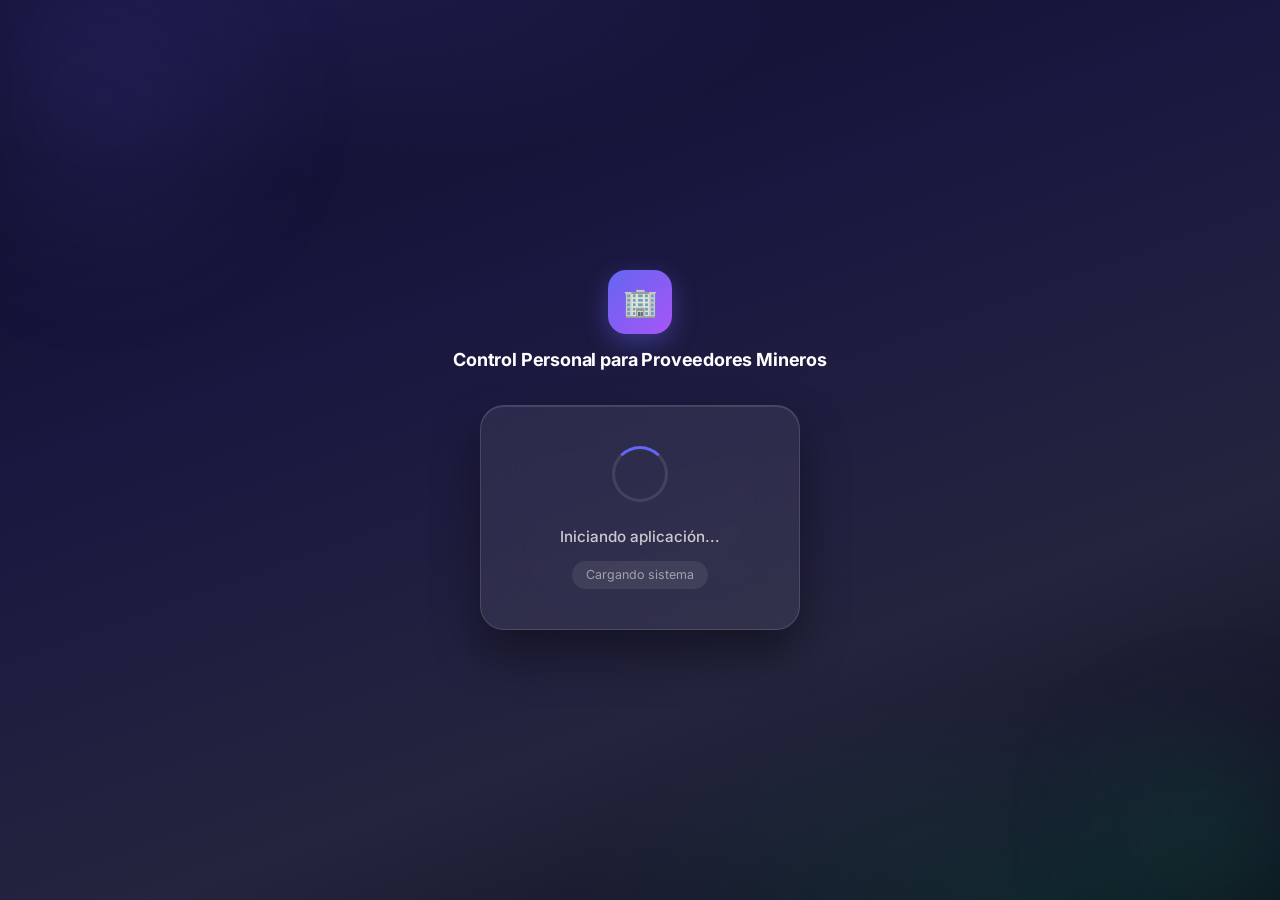
==== commit f99ea891: "feat: variante de producto — edicion GENERAL (sin Habilitaciones/Reemplazos/Vehiculos) + renombre pr" ====
--- a/index.html
+++ b/index.html
@@ -194,6 +194,24 @@
     </div>
   </div>
 
+  <!-- Admin Contraseña (segundo factor después de Google) -->
+  <div id="admin-pass" class="hidden" style="display:flex;align-items:center;justify-content:center;min-height:100vh;padding:1.5rem">
+    <div class="card" style="max-width:400px;width:100%">
+      <div class="card-icon">🔑</div>
+      <h2 class="card-title">Confirmar identidad</h2>
+      <p class="card-subtitle">Ingresó como <strong id="admin-pass-email" style="color:var(--primary)"></strong>.<br/>Por seguridad, confirme su contraseña de administrador.</p>
+      <form id="admin-pass-form">
+        <div class="form-group">
+          <label class="form-label" for="admin-pass-input">Contraseña de administrador</label>
+          <input type="password" id="admin-pass-input" class="form-input" placeholder="••••••••" autocomplete="current-password" required />
+        </div>
+        <div id="admin-pass-msg"></div>
+        <button type="submit" id="admin-pass-btn" class="btn btn-primary" style="width:100%">Ingresar al panel</button>
+      </form>
+      <button onclick="Auth.signOut();window.location.reload()" class="btn btn-outline" style="width:100%;margin-top:.6rem">Usar otra cuenta</button>
+    </div>
+  </div>
+
   <!-- Admin Dashboard -->
   <div id="admin-dashboard" class="hidden admin-layout">
 
@@ -224,18 +242,21 @@
         <button class="nav-item" data-tab="settings">
           <span class="nav-item-icon">⚙️</span> Configuración
         </button>
+        <button class="nav-item" data-tab="admins">
+          <span class="nav-item-icon">🛡️</span> Administradores
+        </button>
 
         <div class="nav-section-label">OPERACIÓN</div>
-        <button class="nav-item" data-tab="operacion">
+        <button class="nav-item" data-tab="operacion" data-variante="mineria">
           <span class="nav-item-icon">🦺</span> Habilitaciones
         </button>
-        <button class="nav-item" data-tab="reemplazos">
+        <button class="nav-item" data-tab="reemplazos" data-variante="mineria">
           <span class="nav-item-icon">🔄</span> Reemplazos
         </button>
         <button class="nav-item" data-tab="observaciones">
           <span class="nav-item-icon">⚠️</span> Observaciones
         </button>
-        <button class="nav-item" data-tab="vehiculos">
+        <button class="nav-item" data-tab="vehiculos" data-variante="mineria">
           <span class="nav-item-icon">🚚</span> Vehículos
         </button>
         <button class="nav-item" data-tab="empresas">
@@ -412,9 +433,16 @@
               </div>
               <div class="form-group">
                 <label class="form-check">
-                  <input type="checkbox" name="esAdmin" />
+                  <input type="checkbox" name="esAdmin" id="chk-esadmin" />
                   Es administrador del sistema
                 </label>
+              </div>
+              <div class="form-group" id="emp-admin-pass-group" style="display:none">
+                <label class="form-label">Contraseña de administrador * (mín. 8 caracteres)</label>
+                <input type="password" name="adminPassword" class="form-input" autocomplete="new-password" placeholder="Mínimo 8 caracteres" />
+                <p style="font-size:.8rem;color:var(--text-muted);margin-top:.3rem">
+                  La persona ingresará al panel con su cuenta Google + esta contraseña.
+                </p>
               </div>
               <div id="msg-agregar"></div>
               <button type="submit" class="btn btn-primary btn-full" style="margin-top:.5rem">
@@ -430,37 +458,110 @@
              ============================== -->
         <div class="tab-pane hidden" data-tab-pane="records">
 
+          <!-- Barra de control: mes + período + vista + búsqueda + export -->
           <div class="filters-bar">
-            <input type="email" id="reg-f-email" class="form-input" placeholder="Filtrar por email" style="flex:1;min-width:180px" />
-            <input type="text" id="reg-f-sector" class="form-input" placeholder="Sector" style="width:140px" />
-            <input type="date" id="reg-f-desde" class="form-input" title="Desde" />
-            <input type="date" id="reg-f-hasta" class="form-input" title="Hasta" />
-            <button id="btn-export-reg" class="btn btn-outline btn-sm">
-              ⬇️ Exportar CSV
-            </button>
-          </div>
-
-          <div class="table-container">
-            <div class="table-header">
-              <span class="table-title">Asistencias registradas (entrada y salida)</span>
-              <span id="reg-count" class="text-small text-muted"></span>
-            </div>
-            <div style="overflow-x:auto">
-              <table>
-                <thead>
-                  <tr>
-                    <th>Fecha</th>
-                    <th>Empleado</th>
-                    <th>Ingreso</th>
-                    <th>Egreso</th>
-                    <th>Duración</th>
-                    <th>Día</th>
-                  </tr>
-                </thead>
-                <tbody id="reg-tbody">
-                  <tr><td colspan="6" class="text-center text-muted">Seleccione filtros y haga clic en Actualizar</td></tr>
-                </tbody>
-              </table>
+            <input type="month" id="reg-mes" class="form-input" title="Mes a consultar" style="width:165px" />
+            <select id="reg-periodo" class="form-input" title="Período de cierre (UOCRA quincenal · AOMA/fuera de convenio mensual)" style="width:170px">
+              <option value="mes">Mes completo</option>
+              <option value="q1">1ª quincena (1-15)</option>
+              <option value="q2">2ª quincena (16-fin)</option>
+            </select>
+            <div class="seg-toggle" id="reg-vista-toggle">
+              <button type="button" data-vista="resumen" class="seg-btn seg-active">📊 Resumen</button>
+              <button type="button" data-vista="calendario" class="seg-btn">🗓️ Calendario</button>
+              <button type="button" data-vista="detalle" class="seg-btn">📋 Detalle</button>
+            </div>
+            <input type="text" id="reg-buscar" class="form-input" placeholder="🔍 Buscar empleado..." style="flex:1;min-width:150px" />
+            <button id="btn-export-reg" class="btn btn-outline btn-sm">⬇️ Exportar CSV</button>
+          </div>
+
+          <!-- VISTA: RESUMEN MENSUAL (default) -->
+          <div id="reg-view-resumen">
+            <div class="table-container">
+              <div class="table-header">
+                <span class="table-title">Resumen por empleado</span>
+                <span id="reg-count" class="text-small text-muted"></span>
+              </div>
+              <div style="overflow-x:auto">
+                <table>
+                  <thead>
+                    <tr>
+                      <th>Empleado</th>
+                      <th>Empresa / Sector</th>
+                      <th>Convenio</th>
+                      <th class="text-center">Días trab.</th>
+                      <th class="text-center">Horas totales</th>
+                      <th class="text-center">Prom. por día</th>
+                      <th class="text-center">Novedades</th>
+                      <th class="text-center">Sin cierre</th>
+                      <th></th>
+                    </tr>
+                  </thead>
+                  <tbody id="reg-res-tbody">
+                    <tr><td colspan="9" class="text-center text-muted">Cargando...</td></tr>
+                  </tbody>
+                </table>
+              </div>
+            </div>
+            <p class="text-small text-muted" style="margin-top:.5rem">
+              ℹ️ Haga clic en una fila para ver el detalle día por día. <strong>P</strong> (presente) se genera solo con las fichadas; las novedades (V, LC, EC, EB, PM, D) se marcan desde la vista 🗓️ Calendario haciendo clic en el día.
+            </p>
+          </div>
+
+          <!-- VISTA: CALENDARIO -->
+          <div id="reg-view-calendario" class="hidden">
+            <div class="table-container">
+              <div class="table-header">
+                <span class="table-title">Calendario de asistencia del mes</span>
+                <span id="reg-cal-legend" class="text-small text-muted"></span>
+              </div>
+              <div style="overflow-x:auto">
+                <table class="cal-table" id="reg-cal-table">
+                  <thead id="reg-cal-thead"></thead>
+                  <tbody id="reg-cal-tbody"></tbody>
+                </table>
+              </div>
+            </div>
+            <p class="text-small text-muted" style="margin-top:.5rem">
+              🟩 día con asistencia (número = horas) · <span class="nov-dot nov-D"></span>D descanso ·
+              <span class="nov-dot nov-V"></span>V vacaciones · <span class="nov-dot nov-LC"></span>LC licencia ·
+              <span class="nov-dot nov-EC"></span>EC extra campamento · <span class="nov-dot nov-EB"></span>EB extra base ·
+              <span class="nov-dot nov-PM"></span>PM parte médico · <span class="nov-dot nov-AJ"></span>AJ/AI ausencia ·
+              ⬜ sin registro · columna sombreada = fin de semana.
+              <strong>Haga clic en un día</strong> para marcar o editar una novedad.
+            </p>
+          </div>
+
+          <!-- VISTA: DETALLE (lista completa) -->
+          <div id="reg-view-detalle" class="hidden">
+            <div class="filters-bar" style="margin-bottom:1rem">
+              <input type="email" id="reg-f-email" class="form-input" placeholder="Filtrar por email" style="flex:1;min-width:180px" />
+              <input type="text" id="reg-f-sector" class="form-input" placeholder="Sector" style="width:140px" />
+              <input type="date" id="reg-f-desde" class="form-input" title="Desde" />
+              <input type="date" id="reg-f-hasta" class="form-input" title="Hasta" />
+            </div>
+
+            <div class="table-container">
+              <div class="table-header">
+                <span class="table-title">Asistencias registradas (entrada y salida)</span>
+              </div>
+              <div style="overflow-x:auto">
+                <table>
+                  <thead>
+                    <tr>
+                      <th>Fecha</th>
+                      <th>Empleado</th>
+                      <th>Ingreso</th>
+                      <th>Egreso</th>
+                      <th>Duración</th>
+                      <th>Día</th>
+                    </tr>
+                  </thead>
+                  <tbody id="reg-tbody">
+                    <tr><td colspan="6" class="text-center text-muted">Sin datos</td></tr>
+                  </tbody>
+                </table>
+              </div>
             </div>
           </div>
         </div>
@@ -579,12 +680,118 @@
             </form>
           </div>
 
+          <!-- Datos demo para mostrar el prototipo -->
+          <div class="add-emp-form" style="margin-top:1.5rem">
+            <h3 style="font-weight:700;margin-bottom:1rem">🎭 Datos de demostración</h3>
+            <p style="font-size:.85rem;color:var(--text-muted);margin-bottom:1.25rem">
+              Crea 2 empleados inventados (Carlos Pérez y María Gómez) con fichadas de entrada/salida
+              del mes anterior y del mes actual, más novedades. Ideal para mostrar el prototipo.
+              Si ya existen, primero borralos y volvé a generarlos.
+            </p>
+            <div style="display:flex;gap:.75rem;flex-wrap:wrap">
+              <button id="btn-generar-demo" class="btn btn-primary">✨ Generar datos demo</button>
+              <button id="btn-borrar-demo" class="btn btn-outline">🗑️ Borrar datos demo</button>
+            </div>
+            <div id="msg-demo" style="margin-top:.75rem"></div>
+          </div>
+
+        </div>
+
+        <!-- ==============================
+             TAB: ADMINISTRADORES
+             ============================== -->
+        <div class="tab-pane hidden" data-tab-pane="admins">
+
+          <div class="table-container" style="margin-bottom:1.5rem">
+            <div class="table-header">
+              <span class="table-title">Administradores del sistema</span>
+            </div>
+            <div style="overflow-x:auto">
+              <table>
+                <thead>
+                  <tr>
+                    <th>Administrador</th>
+                    <th>Sector</th>
+                    <th>Contraseña</th>
+                    <th>Acciones</th>
+                  </tr>
+                </thead>
+                <tbody id="adm-tbody">
+                  <tr><td colspan="4" class="text-center text-muted">Cargando...</td></tr>
+                </tbody>
+              </table>
+            </div>
+          </div>
+
+          <!-- Designar nuevo administrador -->
+          <div class="add-emp-form">
+            <h3 style="font-weight:700;margin-bottom:1.25rem">🛡️ Designar nuevo administrador</h3>
+            <p style="font-size:.85rem;color:var(--text-muted);margin-bottom:1.25rem">
+              Seleccione un empleado de la nómina y asígnele una contraseña. Esa persona podrá
+              ingresar al panel con su cuenta Google + esta contraseña, y tendrá acceso completo
+              (empleados, vehículos, empresas, reportes).
+            </p>
+            <form id="form-agregar-admin" novalidate>
+              <div class="form-group">
+                <label class="form-label">Empleado *</label>
+                <select id="adm-email" class="form-input" required>
+                  <option value="">Cargando nómina...</option>
+                </select>
+              </div>
+              <div class="form-row">
+                <div class="form-group">
+                  <label class="form-label">Contraseña * (mín. 8 caracteres)</label>
+                  <input type="password" id="adm-pass" class="form-input" autocomplete="new-password" placeholder="Mínimo 8 caracteres" />
+                </div>
+                <div class="form-group">
+                  <label class="form-label">Repetir contraseña *</label>
+                  <input type="password" id="adm-pass2" class="form-input" autocomplete="new-password" placeholder="Repetir" />
+                </div>
+              </div>
+              <div id="msg-agregar-admin"></div>
+              <button type="submit" class="btn btn-primary btn-full" style="margin-top:.5rem">
+                Designar administrador
+              </button>
+            </form>
+          </div>
+
+          <!-- Modal: cambiar contraseña de un admin -->
+          <div id="adm-clave-overlay" class="op-modal-overlay hidden">
+            <div class="op-modal" role="dialog" aria-modal="true">
+              <div class="op-modal-header">
+                <h3>Cambiar contraseña</h3>
+                <button type="button" id="adm-clave-close" class="op-modal-close" aria-label="Cerrar">×</button>
+              </div>
+              <div class="op-modal-body">
+                <p style="font-size:.85rem;color:var(--text-muted);margin-bottom:1rem">
+                  Administrador: <strong id="adm-clave-email-label">—</strong>
+                </p>
+                <form id="adm-clave-form" novalidate>
+                  <input type="hidden" id="adm-clave-email" />
+                  <div class="form-group">
+                    <label class="form-label">Nueva contraseña * (mín. 8 caracteres)</label>
+                    <input type="password" id="adm-clave-pass" class="form-input" autocomplete="new-password" />
+                  </div>
+                  <div class="form-group">
+                    <label class="form-label">Repetir contraseña *</label>
+                    <input type="password" id="adm-clave-pass2" class="form-input" autocomplete="new-password" />
+                  </div>
+                  <div id="adm-clave-msg"></div>
+                  <div class="op-modal-footer" style="padding:0;border:none;margin-top:1rem">
+                    <button type="button" id="adm-clave-cancel" class="btn btn-outline">Cancelar</button>
+                    <button type="submit" class="btn btn-primary">💾 Guardar</button>
+                  </div>
+                </form>
+              </div>
+            </div>
+          </div>
+
         </div>
 
         <!-- ==============================
              TAB: OPERACIÓN / HABILITACIONES
              ============================== -->
-        <div class="tab-pane hidden" data-tab-pane="operacion">
+        <div class="tab-pane hidden" data-tab-pane="operacion" data-variante="mineria">
 
           <div class="stats-grid" id="op-stats">
             <div class="stat-card">
@@ -667,7 +874,7 @@
         <!-- ==============================
              TAB: REEMPLAZOS
              ============================== -->
-        <div class="tab-pane hidden" data-tab-pane="reemplazos">
+        <div class="tab-pane hidden" data-tab-pane="reemplazos" data-variante="mineria">
 
           <div class="table-container" style="margin-bottom:1.5rem">
             <div class="table-header">
@@ -808,7 +1015,7 @@
         <!-- ==============================
              TAB: VEHÍCULOS
              ============================== -->
-        <div class="tab-pane hidden" data-tab-pane="vehiculos">
+        <div class="tab-pane hidden" data-tab-pane="vehiculos" data-variante="mineria">
 
           <div class="table-container" style="margin-bottom:1.5rem">
             <div class="table-header">
@@ -983,6 +1190,24 @@
             </div>
           </div>
         </div>
+        <!-- ==============================
+             MODAL DE NOVEDAD (pestaña Asistencias)
+             ============================== -->
+        <div id="reg-modal-overlay" class="op-modal-overlay hidden">
+          <div class="op-modal" role="dialog" aria-modal="true">
+            <div class="op-modal-header">
+              <h3 id="reg-modal-title">Novedad</h3>
+              <button type="button" id="reg-modal-close" class="op-modal-close" aria-label="Cerrar">×</button>
+            </div>
+            <div class="op-modal-body" id="reg-modal-body"></div>
+            <div id="reg-modal-msg"></div>
+            <div class="op-modal-footer">
+              <button type="button" id="reg-modal-cancel" class="btn btn-outline">Cancelar</button>
+              <button type="button" id="reg-modal-delete" class="btn btn-danger hidden">🗑️ Quitar novedad</button>
+              <button type="button" id="reg-modal-save" class="btn btn-primary">💾 Guardar</button>
+            </div>
+          </div>
+        </div>
         <!-- /tabs -->
 
       </div><!-- /.admin-content -->
@@ -1028,6 +1253,7 @@
     records:       'Asistencias',
     reports:       'Informes',
     settings:      'Configuración',
+    admins:        'Administradores',
     operacion:     'Habilitaciones',
     reemplazos:    'Reemplazos',
     observaciones: 'Observaciones',
--- a/css/style.css
+++ b/css/style.css
@@ -417,6 +417,107 @@
   padding-top: .9rem;
 }
 
+/* Toggle segmentado (vistas de Asistencias) */
+.seg-toggle {
+  display: inline-flex;
+  border: 1px solid var(--border);
+  border-radius: 10px;
+  overflow: hidden;
+  background: #fff;
+}
+.seg-btn {
+  border: none;
+  background: transparent;
+  padding: .45rem .9rem;
+  font-size: .82rem;
+  font-weight: 600;
+  color: var(--gray-500, #64748B);
+  cursor: pointer;
+  transition: background .15s, color .15s;
+  white-space: nowrap;
+}
+.seg-btn:hover { background: var(--gray-50); }
+.seg-btn.seg-active {
+  background: var(--primary, #4F46E5);
+  color: #fff;
+}
+
+/* Calendario de asistencias (grilla empleado × días) */
+.cal-table { border-collapse: collapse; }
+.cal-table th,
+.cal-table td { border: 1px solid var(--border); }
+.cal-day-head {
+  min-width: 34px;
+  text-align: center;
+  font-size: .72rem;
+  padding: .3rem .15rem;
+  background: #fff;
+}
+.cal-tot-head {
+  min-width: 48px;
+  text-align: center;
+  font-size: .72rem;
+  padding: .3rem .3rem;
+  background: #fff;
+}
+.cal-cell {
+  text-align: center;
+  font-size: .72rem;
+  font-weight: 600;
+  padding: .38rem .15rem;
+  color: var(--gray-300, #CBD5E1);
+}
+.cal-we { background: var(--gray-50); }
+.cal-on {
+  background: #DCFCE7;
+  color: #15803D;
+}
+.cal-open {
+  background: #FEF3C7;
+  color: #B45309;
+}
+.cal-tot {
+  text-align: center;
+  font-size: .78rem;
+  font-weight: 700;
+  padding: .38rem .3rem;
+  background: #fff;
+  color: var(--gray-900);
+}
+
+/* Celdas de novedades (códigos de la planilla de la empresa) */
+.cal-cell.cal-click { cursor: pointer; }
+.cal-cell.cal-click:hover { outline: 2px solid #94A3B8; outline-offset: -2px; }
+.cal-nov { font-size: .68rem; font-weight: 800; }
+.nov-D  { background: #E2E8F0; color: #475569; }   /* Descanso */
+.nov-V  { background: #EDE9FE; color: #6D28D9; }   /* Vacaciones */
+.nov-LC { background: #DBEAFE; color: #1D4ED8; }   /* Licencia */
+.nov-EC { background: #FFEDD5; color: #C2410C; }   /* Extra campamento */
+.nov-EB { background: #FEF9C3; color: #A16207; }   /* Extra base */
+.nov-PM { background: #FCE7F3; color: #BE185D; }   /* Parte médico */
+.nov-AJ { background: #CCFBF1; color: #0F766E; }   /* Ausente justificado */
+.nov-AI { background: #FEE2E2; color: #B91C1C; }   /* Ausente injustificado */
+.nov-dot {
+  display: inline-block;
+  width: .6rem;
+  height: .6rem;
+  border-radius: 3px;
+  margin: 0 .1rem;
+  vertical-align: middle;
+}
+/* Badges compactos de novedades en el resumen */
+.nov-badge {
+  display: inline-block;
+  padding: .1rem .35rem;
+  margin: 0 .12rem .12rem 0;
+  border-radius: 6px;
+  font-size: .68rem;
+  font-weight: 700;
+}
+
+/* Fila expandible de detalle diario */
+.reg-det-row > td { border-top: none; }
+
 /* Modal de edición (módulo Operación) */
 .op-modal-overlay {
   position: fixed;
